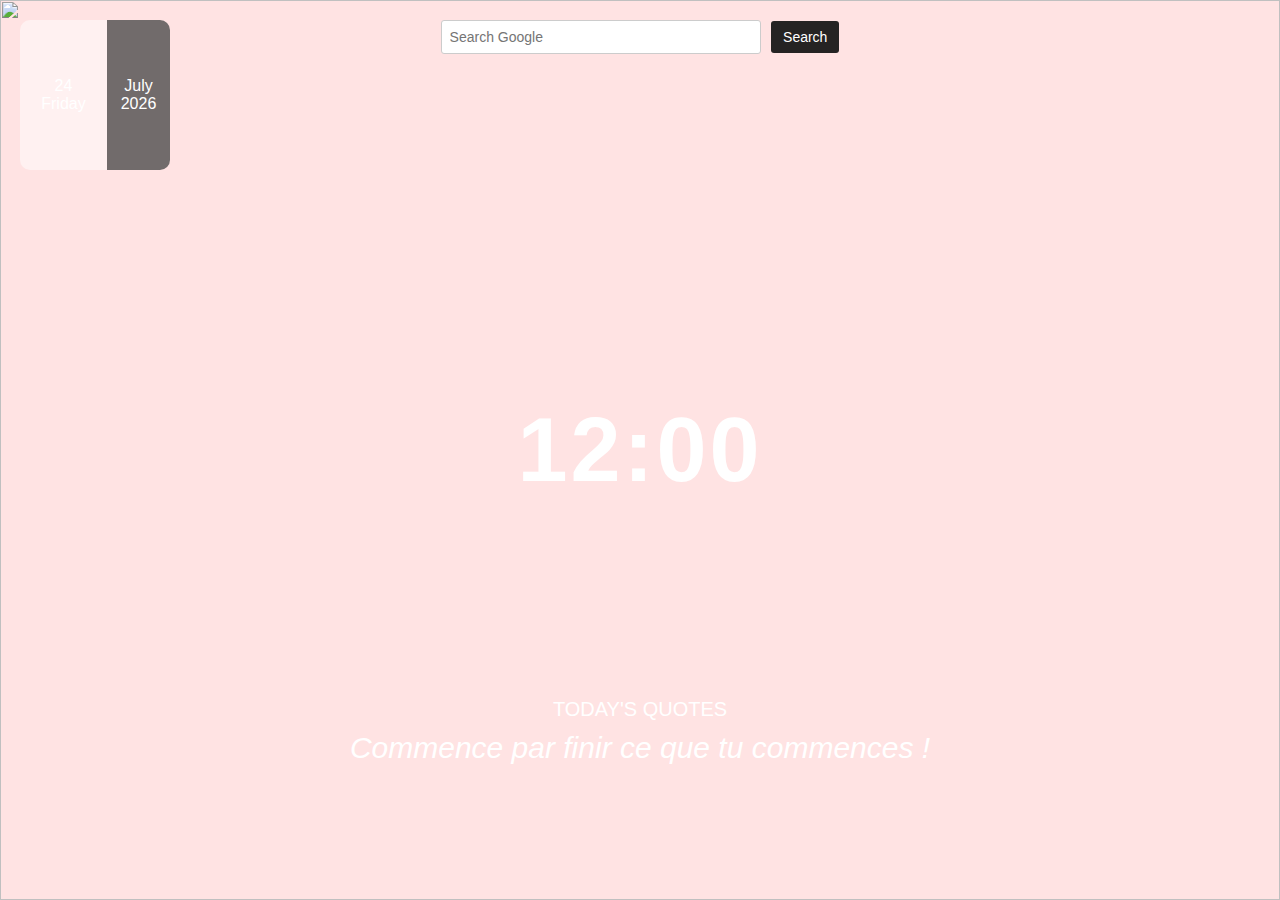
==== index.html @ fafdf604 "A jour" ====
<!DOCTYPE html>
<html lang="en">
    <head>
        <meta charset="UTF-8">
        <meta http-equiv="X-UA-Compatible" content="IE=edge">
        <meta name="viewport" content="width=device-width, initial-scale=1.0">
        <title>Ghibli Extension</title>
        <link rel="stylesheet" href="styles.css">

    </head>
<body>

    <div class="container">
        <img src="https://www.ghibli.jp/gallery/chihiro008.jpg">
        <h1 id="current-time">12:00</h1>
        <div class="quotes">
            <p>TODAY'S QUOTES</p>
            <h2>Commence par finir ce que tu commences !</h2>
        </div>
        
        <div id="search">
            <form method="get" action="https://www.google.com/search?q=" target="_blank">
                <input type="text" name="q" size="25" maxlength="255" placeholder="Search Google">
                <input type="submit" value="Search">
            </form>
        </div>
        <div class="calendar">
            <div class="left">
                <p id="date">01</p>
                <p id="day">Sunday</p>
        </div>
        <div class="right">
            <p id="month">January</p>
            <p id="year">2024</p>
        </div>
    </div>
    <script src="script.js"></script>

</body>

</html>
---- styles.css ----
*{
    margin: 0;
    padding: 0;
    font-family: "poppins", sans-serif;
    box-sizing: border-box;
}    

.container {
    width: 100%;
    height: 100vh;
    background: #ffe3e3;
    display: flex;
    align-items: center;
    justify-content: center;
    position: relative;
}

.container img {
    height: 100%;
    width: 100%;
    background-repeat: no-repeat;

}

.calendar {
    width: 150px;
    height: 150px;
    background: #ffffff7e;
    color: #ffffff;
    display: flex;
    align-items: center;
    border-radius: 10px;
    z-index: 10; /* Valeur plus élevée pour être au premier plan */
    position: absolute;
    left: 20px; /* Ajustez la position par rapport à gauche */
    top: 20px; /* Ajustez la position par rapport au haut */
}

.left, .right{
    width: 50%;
    height: 100%;
    display: flex;
    align-items: center;
    justify-content: center;
    flex-direction: column;
    font-size: 16px;
}

.right{
    width: 42%;
    background: rgba(5, 5, 5, 0.57);
    color: #ffffff;
    border-top-right-radius: 10px;
    border-bottom-right-radius: 10px;
}

.left{
    width: 58%;
}
.container h1{
    position: absolute;
    top: 50%;
    left: 50%; 
    transform: translate(-50%,-50%);
    color: #fff;
    font-size: 90px;
    font-weight: 600;
    letter-spacing: 3px;
}

.quotes{
    width: 100%;
    position: absolute;
    text-align: center;
    bottom: 15%;
    color: #fff;
    font-size: 20px;
    font-weight: 500;
}

.quotes h2{
    font-size: 30px;
    margin-top: 10px;
    font-weight: 500;
    font-style: italic;
}


/* Style de la barre de recherche */
#search {
    position: absolute;
    top: 20px;
    left: 50%;
    transform: translateX(-50%);
    text-align: center;
    width: 80%; /* Largeur ajustée */
    max-width: 400px; /* Largeur maximale */
}

input[type="text"] {
    width: calc(100% - 80px); /* Largeur ajustée pour l'input */
    padding: 8px;
    border: 1px solid #ccc;
    border-radius: 3px;
    outline: none;
    font-size: 14px; /* Taille de police réduite */
}

input[type="text"]:focus {
    border-color: #2c2a2c; /* Couleur lorsque l'input est focus */
}

input[type="submit"] {
    background-color: #252323;
    color: white;
    border: none;
    padding: 8px 12px; /* Taille du bouton ajustée */
    border-radius: 3px;
    cursor: pointer;
    font-size: 14px; /* Taille de police réduite */
    margin-left: 6px; /* Ajustement pour l'espacement entre l'input et le bouton */
}

input[type="submit"]:hover {
    background-color: #00000071; /* Couleur au survol */
}
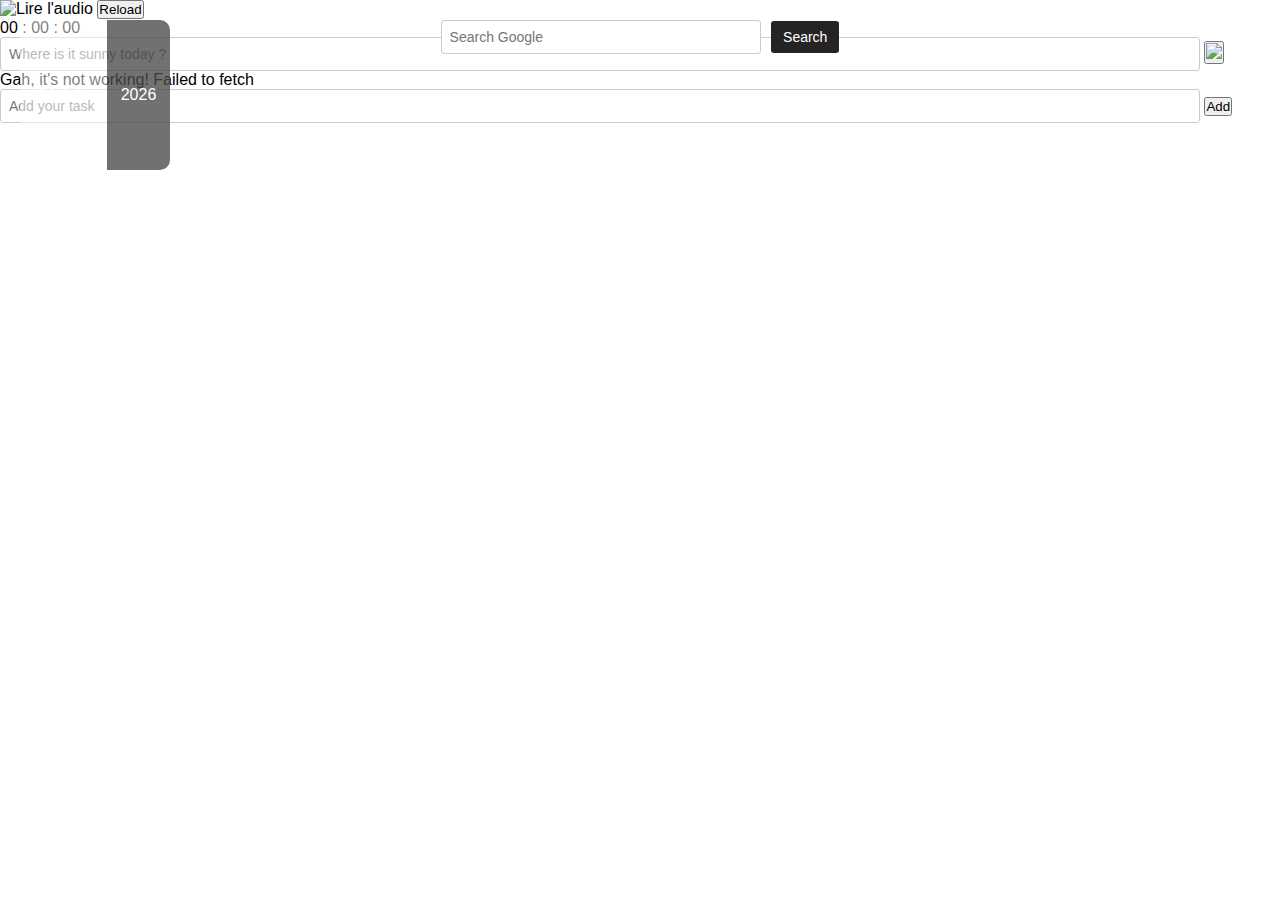
==== commit e3251094: "Refacto" ====
--- a/index.html
+++ b/index.html
@@ -1,41 +1,119 @@
 <!DOCTYPE html>
 <html lang="en">
+    
     <head>
+        
         <meta charset="UTF-8">
+        
         <meta http-equiv="X-UA-Compatible" content="IE=edge">
+        
         <meta name="viewport" content="width=device-width, initial-scale=1.0">
+        
         <title>Ghibli Extension</title>
+
         <link rel="stylesheet" href="styles.css">
 
     </head>
-<body>
+    
+    <body>
 
-    <div class="container">
-        <img src="https://www.ghibli.jp/gallery/chihiro008.jpg">
-        <h1 id="current-time">12:00</h1>
-        <div class="quotes">
-            <p>TODAY'S QUOTES</p>
-            <h2>Commence par finir ce que tu commences !</h2>
+    <!--Fond d'écran-->
+        
+        <section>
+            <div id="container">
+            </div>
+        </section>
+
+    <!--Données des films-->
+
+        <div id="movieDatas">
         </div>
+
+    <!--Musique-->
+
+    <figure>
+
+    <!-- <button id="playButton">Playlist Musique Joe Hisaishi (Ghibli)</button> -->
+        <audio id="audioPlayer" controls style="display:none">
+            <source src="/musiques/Joe Hisaishi  Studio Ghibli Experience, Part 1.mp3" type="audio/mp3">
+            Votre navigateur ne prend pas en charge l'élément audio.
+        </audio>
+    </figure>
+    <img src="images/logoPlay.png" id="playButton" alt="Lire l'audio">
+
+    <!--Bouton background-->
+
+        <button id="changeBackground"> Reload </button>
+    
+    <!--Recherche Google-->
+
+    <div id="search">
+        <form class="inline-form" method="get" action="https://www.google.com/search?q=" target="_blank">
+            <input type="text" name="q" size="25" maxlength="255" placeholder="Search Google">
+            <input type="submit" value="Search">
+        </form>
+    </div>
+
+    <!--Horloge-->
         
-        <div id="search">
-            <form method="get" action="https://www.google.com/search?q=" target="_blank">
-                <input type="text" name="q" size="25" maxlength="255" placeholder="Search Google">
-                <input type="submit" value="Search">
-            </form>
-        </div>
-        <div class="calendar">
-            <div class="left">
-                <p id="date">01</p>
-                <p id="day">Sunday</p>
-        </div>
+    <div class="clock">
+        <span id="hrs">00</span>
+        <span> : </span>
+        <span id="min">00</span>
+        <span> : </span>
+        <span id="sec">00</span>
+    </div>
+
+    <!--Calendrier-->
+    
+    <div class="calendar">
+        <div class="left">
+        <p id="date">01 January</p>
+    </div>
         <div class="right">
-            <p id="month">January</p>
+            <!-- <p id="month">January</p> -->
             <p id="year">2024</p>
         </div>
     </div>
-    <script src="script.js"></script>
+
+    <!--Météo-->
+
+    <div class="card">
+        <div class="search">
+            <input type="text" placeholder="Where is it sunny today ?" spellcheck="false">
+            <button><img src="images/search.png"></button>
+    
+        </div>
+        <div class="error">
+            <p>Invalid city name</p>
+        </div>
+    
+        <div class="weather">
+            <img src="images/rain.png" class="weather-icon">
+            <h1 class="temp">22°c</h1>
+            <h2 class="city">New York</h2>
+        </div>
+    </div>
+
+    <!--To Do App -->
+
+    <div class="todo-app"> 
+    <div class="row">
+        <input type="text" id="input-box" placeholder="Add your task">
+        <button id="myBtn"> Add</button>
+    </div>
+    <ul id="list-container">
+    </ul>
+
+</div>
+
+    <script src="background.js"></script>
+    <script src="weather.js"></script>
+    <script src="date&clock.js"></script>
+    <script src="todolist.js"></script>
+    <script src="audioplayer.js"></script>
 
 </body>
 
-</html>+</html>
+
